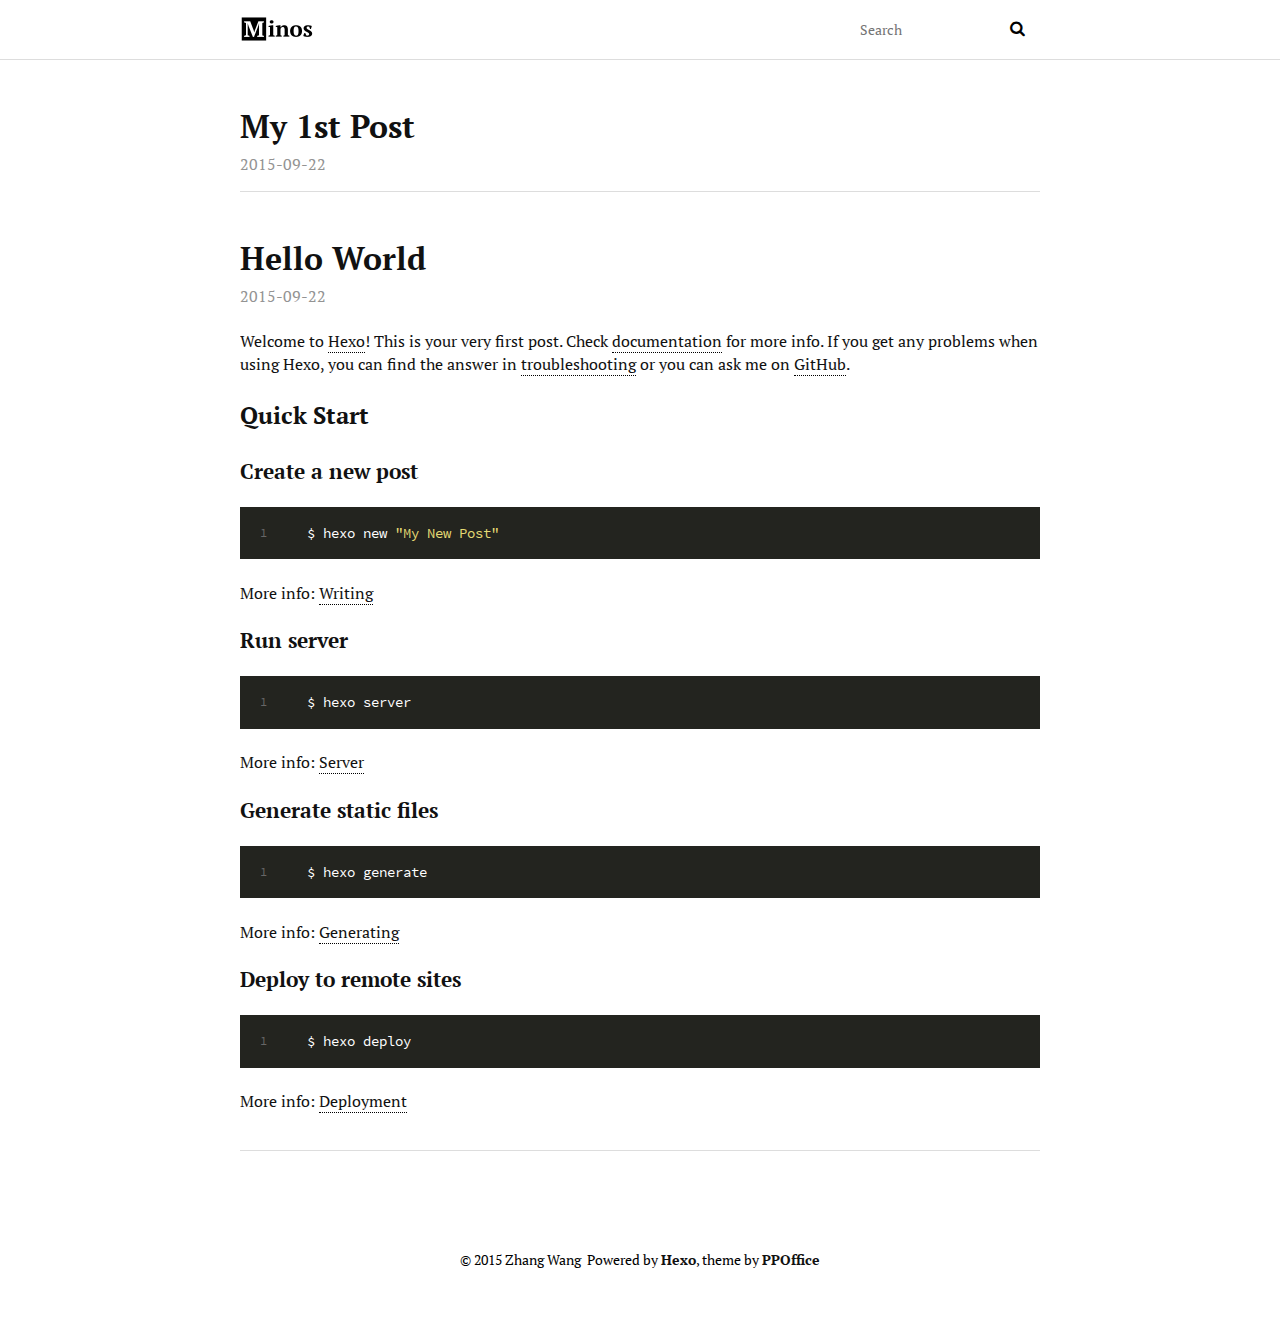
==== index.html @ c1deac06 "Site updated: 2015-09-22 02:36:08" ====
<!DOCTYPE html>
<html>
<head>
  <meta charset="utf-8">
  
  <title>ZHANG</title>
  <meta name="viewport" content="width=device-width, initial-scale=1, maximum-scale=1">
  <meta name="description">
<meta property="og:type" content="website">
<meta property="og:title" content="ZHANG">
<meta property="og:url" content="http://wangzhangup.github.io/index.html">
<meta property="og:site_name" content="ZHANG">
<meta property="og:description">
<meta name="twitter:card" content="summary">
<meta name="twitter:title" content="ZHANG">
<meta name="twitter:description">
  
  
  <link href="/webfonts/ptserif/main.css" rel='stylesheet' type='text/css'>
  <link href="/webfonts/source-code-pro/main.css" rel="stylesheet" type="text/css">
  <link rel="stylesheet" href="/css/style.css" type="text/css">
  

</head>

<body>
  <div id="container">
    <header id="header">
  <div id="header-outer" class="outer">
    <div id="header-inner" class="inner">
      <a id="main-nav-toggle" class="nav-icon" href="javascript:;"></a>
      <a id="logo" class="logo" href="/"></a>
      <nav id="main-nav">
        
      </nav>
      <nav id="sub-nav">
        <div id="search-form-wrap">
          <form action="//google.com/search" method="get" accept-charset="UTF-8" class="search-form"><input type="search" name="q" results="0" class="search-form-input" placeholder="Search"><button type="submit" class="search-form-submit">&#xF002;</button><input type="hidden" name="sitesearch" value="http://wangzhangup.github.io"></form>
        </div>
      </nav>
    </div>
  </div>
</header>
    <section id="main" class="outer">
      <article id="post-My-1st-Post" class="article article-type-post" itemscope itemprop="blogPost">
  <div class="article-inner">
    
    
      <header class="article-header">
        
  
    <h1 itemprop="name">
      <a class="article-title" href="/2015/09/22/My-1st-Post/">My 1st Post</a>
    </h1>
  

      </header>
    
    <div class="article-meta">
      <a href="/2015/09/22/My-1st-Post/" class="article-date">
  <time datetime="2015-09-21T18:06:08.000Z" itemprop="datePublished">2015-09-22</time>
</a>
      
      
    </div>
    <div class="article-entry" itemprop="articleBody">
      
        
      
    </div>
  
  </div>
  
</article>


    
      <article id="post-hello-world" class="article article-type-post" itemscope itemprop="blogPost">
  <div class="article-inner">
    
    
      <header class="article-header">
        
  
    <h1 itemprop="name">
      <a class="article-title" href="/2015/09/22/hello-world/">Hello World</a>
    </h1>
  

      </header>
    
    <div class="article-meta">
      <a href="/2015/09/22/hello-world/" class="article-date">
  <time datetime="2015-09-21T17:58:28.000Z" itemprop="datePublished">2015-09-22</time>
</a>
      
      
    </div>
    <div class="article-entry" itemprop="articleBody">
      
        <p>Welcome to <a href="http://hexo.io/" target="_blank" rel="external">Hexo</a>! This is your very first post. Check <a href="http://hexo.io/docs/" target="_blank" rel="external">documentation</a> for more info. If you get any problems when using Hexo, you can find the answer in <a href="http://hexo.io/docs/troubleshooting.html" target="_blank" rel="external">troubleshooting</a> or you can ask me on <a href="https://github.com/hexojs/hexo/issues" target="_blank" rel="external">GitHub</a>.</p>
<h2 id="Quick_Start">Quick Start</h2><h3 id="Create_a_new_post">Create a new post</h3><figure class="highlight bash"><table><tr><td class="gutter"><pre><span class="line">1</span><br></pre></td><td class="code"><pre><span class="line">$ hexo new <span class="string">"My New Post"</span></span><br></pre></td></tr></table></figure>
<p>More info: <a href="http://hexo.io/docs/writing.html" target="_blank" rel="external">Writing</a></p>
<h3 id="Run_server">Run server</h3><figure class="highlight bash"><table><tr><td class="gutter"><pre><span class="line">1</span><br></pre></td><td class="code"><pre><span class="line">$ hexo server</span><br></pre></td></tr></table></figure>
<p>More info: <a href="http://hexo.io/docs/server.html" target="_blank" rel="external">Server</a></p>
<h3 id="Generate_static_files">Generate static files</h3><figure class="highlight bash"><table><tr><td class="gutter"><pre><span class="line">1</span><br></pre></td><td class="code"><pre><span class="line">$ hexo generate</span><br></pre></td></tr></table></figure>
<p>More info: <a href="http://hexo.io/docs/generating.html" target="_blank" rel="external">Generating</a></p>
<h3 id="Deploy_to_remote_sites">Deploy to remote sites</h3><figure class="highlight bash"><table><tr><td class="gutter"><pre><span class="line">1</span><br></pre></td><td class="code"><pre><span class="line">$ hexo deploy</span><br></pre></td></tr></table></figure>
<p>More info: <a href="http://hexo.io/docs/deployment.html" target="_blank" rel="external">Deployment</a></p>

      
    </div>
  
  </div>
  
</article>


    </section>
    <footer id="footer">
  
  <div class="outer">
    <div id="footer-info" class="inner">
      &copy; 2015 Zhang Wang&nbsp;
      Powered by <a href="http://hexo.io/" target="_blank">Hexo</a>, theme by <a href="http://github.com/ppoffice">PPOffice</a>
    </div>
  </div>
</footer>
    

<script src="/js/jquery.min.js"></script>



<script src="/js/script.js" type="text/javascript"></script>
  </div>
</body>
</html>
---- webfonts/ptserif/main.css ----
/* cyrillic-ext */
@font-face {
  font-family: 'PT Serif';
  font-style: normal;
  font-weight: 400;
  src: local('PT Serif'), local('PTSerif-Regular'), url(fonts/5hX15RUpPERmeybVlLQEWBTbgVql8nDJpwnrE27mub0.woff2) format('woff2');
  unicode-range: U+0460-052F, U+20B4, U+2DE0-2DFF, U+A640-A69F;
}
/* cyrillic */
@font-face {
  font-family: 'PT Serif';
  font-style: normal;
  font-weight: 400;
  src: local('PT Serif'), local('PTSerif-Regular'), url(fonts/fU0HAfLiPHGlZhZpY6M7dBTbgVql8nDJpwnrE27mub0.woff2) format('woff2');
  unicode-range: U+0400-045F, U+0490-0491, U+04B0-04B1, U+2116;
}
/* latin-ext */
@font-face {
  font-family: 'PT Serif';
  font-style: normal;
  font-weight: 400;
  src: local('PT Serif'), local('PTSerif-Regular'), url(fonts/CPRt--GVMETgA6YEaoGitxTbgVql8nDJpwnrE27mub0.woff2) format('woff2');
  unicode-range: U+0100-024F, U+1E00-1EFF, U+20A0-20AB, U+20AD-20CF, U+2C60-2C7F, U+A720-A7FF;
}
/* latin */
@font-face {
  font-family: 'PT Serif';
  font-style: normal;
  font-weight: 400;
  src: local('PT Serif'), local('PTSerif-Regular'), url(fonts/I-OtoJZa3TeyH6D9oli3ifesZW2xOQ-xsNqO47m55DA.woff2) format('woff2');
  unicode-range: U+0000-00FF, U+0131, U+0152-0153, U+02C6, U+02DA, U+02DC, U+2000-206F, U+2074, U+20AC, U+2212, U+2215, U+E0FF, U+EFFD, U+F000;
}
/* cyrillic-ext */
@font-face {
  font-family: 'PT Serif';
  font-style: normal;
  font-weight: 700;
  src: local('PT Serif Bold'), local('PTSerif-Bold'), url(fonts/QABk9IxT-LFTJ_dQzv7xpDTOQ_MqJVwkKsUn0wKzc2I.woff2) format('woff2');
  unicode-range: U+0460-052F, U+20B4, U+2DE0-2DFF, U+A640-A69F;
}
/* cyrillic */
@font-face {
  font-family: 'PT Serif';
  font-style: normal;
  font-weight: 700;
  src: local('PT Serif Bold'), local('PTSerif-Bold'), url(fonts/QABk9IxT-LFTJ_dQzv7xpDUj_cnvWIuuBMVgbX098Mw.woff2) format('woff2');
  unicode-range: U+0400-045F, U+0490-0491, U+04B0-04B1, U+2116;
}
/* latin-ext */
@font-face {
  font-family: 'PT Serif';
  font-style: normal;
  font-weight: 700;
  src: local('PT Serif Bold'), local('PTSerif-Bold'), url(fonts/QABk9IxT-LFTJ_dQzv7xpCYE0-AqJ3nfInTTiDXDjU4.woff2) format('woff2');
  unicode-range: U+0100-024F, U+1E00-1EFF, U+20A0-20AB, U+20AD-20CF, U+2C60-2C7F, U+A720-A7FF;
}
/* latin */
@font-face {
  font-family: 'PT Serif';
  font-style: normal;
  font-weight: 700;
  src: local('PT Serif Bold'), local('PTSerif-Bold'), url(fonts/QABk9IxT-LFTJ_dQzv7xpI4P5ICox8Kq3LLUNMylGO4.woff2) format('woff2');
  unicode-range: U+0000-00FF, U+0131, U+0152-0153, U+02C6, U+02DA, U+02DC, U+2000-206F, U+2074, U+20AC, U+2212, U+2215, U+E0FF, U+EFFD, U+F000;
}
/* cyrillic-ext */
@font-face {
  font-family: 'PT Serif';
  font-style: italic;
  font-weight: 400;
  src: local('PT Serif Italic'), local('PTSerif-Italic'), url(fonts/O_WhD9hODL16N4KLHLX7xSEAvth_LlrfE80CYdSH47w.woff2) format('woff2');
  unicode-range: U+0460-052F, U+20B4, U+2DE0-2DFF, U+A640-A69F;
}
/* cyrillic */
@font-face {
  font-family: 'PT Serif';
  font-style: italic;
  font-weight: 400;
  src: local('PT Serif Italic'), local('PTSerif-Italic'), url(fonts/3Nwg9VzlwLXPq3fNKwVRMCEAvth_LlrfE80CYdSH47w.woff2) format('woff2');
  unicode-range: U+0400-045F, U+0490-0491, U+04B0-04B1, U+2116;
}
/* latin-ext */
@font-face {
  font-family: 'PT Serif';
  font-style: italic;
  font-weight: 400;
  src: local('PT Serif Italic'), local('PTSerif-Italic'), url(fonts/b31S45a_TNgaBApZhTgE6CEAvth_LlrfE80CYdSH47w.woff2) format('woff2');
  unicode-range: U+0100-024F, U+1E00-1EFF, U+20A0-20AB, U+20AD-20CF, U+2C60-2C7F, U+A720-A7FF;
}
/* latin */
@font-face {
  font-family: 'PT Serif';
  font-style: italic;
  font-weight: 400;
  src: local('PT Serif Italic'), local('PTSerif-Italic'), url(fonts/03aPdn7fFF3H6ngCgAlQzPk_vArhqVIZ0nv9q090hN8.woff2) format('woff2');
  unicode-range: U+0000-00FF, U+0131, U+0152-0153, U+02C6, U+02DA, U+02DC, U+2000-206F, U+2074, U+20AC, U+2212, U+2215, U+E0FF, U+EFFD, U+F000;
}
---- webfonts/source-code-pro/main.css ----
/* latin-ext */
@font-face {
  font-family: 'Source Code Pro';
  font-style: normal;
  font-weight: 400;
  src: local('Source Code Pro'), local('SourceCodePro-Regular'), url(fonts/mrl8jkM18OlOQN8JLgasDy2Q8seG17bfDXYR_jUsrzg.woff2) format('woff2');
  unicode-range: U+0100-024F, U+1E00-1EFF, U+20A0-20AB, U+20AD-20CF, U+2C60-2C7F, U+A720-A7FF;
}
/* latin */
@font-face {
  font-family: 'Source Code Pro';
  font-style: normal;
  font-weight: 400;
  src: local('Source Code Pro'), local('SourceCodePro-Regular'), url(fonts/mrl8jkM18OlOQN8JLgasD9V_2ngZ8dMf8fLgjYEouxg.woff2) format('woff2');
  unicode-range: U+0000-00FF, U+0131, U+0152-0153, U+02C6, U+02DA, U+02DC, U+2000-206F, U+2074, U+20AC, U+2212, U+2215, U+E0FF, U+EFFD, U+F000;
}
---- css/style.css ----
html,
body,
div,
span,
applet,
object,
iframe,
h1,
h2,
h3,
h4,
h5,
h6,
p,
blockquote,
pre,
a,
abbr,
acronym,
address,
big,
cite,
code,
del,
dfn,
em,
img,
ins,
kbd,
q,
s,
samp,
small,
strike,
strong,
sub,
sup,
tt,
var,
dl,
dt,
dd,
ol,
ul,
li,
fieldset,
form,
label,
legend,
table,
caption,
tbody,
tfoot,
thead,
tr,
th,
td {
  margin: 0;
  padding: 0;
  border: 0;
  outline: 0;
  font-weight: inherit;
  font-style: inherit;
  font-family: inherit;
  font-size: 100%;
  vertical-align: baseline;
}
body {
  line-height: 1;
  color: #000;
  background: #fff;
}
ol,
ul {
  list-style: none;
}
table {
  border-collapse: separate;
  border-spacing: 0;
  vertical-align: middle;
}
caption,
th,
td {
  text-align: left;
  font-weight: normal;
  vertical-align: middle;
}
a img {
  border: none;
}
input,
button {
  margin: 0;
  padding: 0;
  font: 16px 'PT Serif', 'STZhongsong', '华文中宋', 'Microsoft Yahei', serif;
}
input::-moz-focus-inner,
button::-moz-focus-inner {
  border: 0;
  padding: 0;
}
@font-face {
  font-family: FontAwesome;
  font-style: normal;
  font-weight: normal;
  src: url("fonts/fontawesome-webfont.eot?v=#4.0.3");
  src: url("fonts/fontawesome-webfont.eot?#iefix&v=#4.0.3") format("embedded-opentype"), url("fonts/fontawesome-webfont.woff?v=#4.0.3") format("woff"), url("fonts/fontawesome-webfont.ttf?v=#4.0.3") format("truetype"), url("fonts/fontawesome-webfont.svg#fontawesomeregular?v=#4.0.3") format("svg");
}
html,
body,
#container {
  height: 100%;
}
body {
  background: #fff;
  font: 16px 'PT Serif', 'STZhongsong', '华文中宋', 'Microsoft Yahei', serif;
  -webkit-text-size-adjust: 100%;
}
.outer {
  max-width: 800px;
  margin: 0 auto;
}
.outer:before,
.outer:after {
  content: "";
  display: table;
}
.outer:after {
  clear: both;
}
@media screen and (max-width: 839px) {
  .outer {
    padding: 0 20px;
  }
}
.left,
.alignleft {
  float: left;
}
.right,
.alignright {
  float: right;
}
.clear {
  clear: both;
}
#container {
  position: relative;
}
.logo {
  width: 94px;
  height: 57px;
  background-image: url("images/logo.png");
  -webkit-background-size: 74px 28px;
  -moz-background-size: 74px 28px;
  background-size: 74px 28px;
  background-position: left center;
  background-repeat: no-repeat;
}
.logo-text {
  width: auto;
  color: #000;
  font-size: 24px;
  font-weight: 700;
  line-height: 57px;
  margin-right: 25px;
  text-decoration: none;
  background-image: none;
}
.article-meta a,
a.article-title,
.article-entry a,
.article-more-link a,
#comments a,
.archive-year-wrap a,
.archive-category-wrap a,
.archive-tag-wrap a,
.archive-article-title,
#page-nav a,
#footer a,
.article-entry .gist .gist-file .gist-meta a,
.layout-wrap-inner .category-list a,
.tag-cloud a {
  color: #111;
  text-decoration: none;
  border-bottom: 1px dotted transparent;
}
.article-meta a:hover,
a.article-title:hover,
.article-entry a:hover,
.article-more-link a:hover,
#comments a:hover,
.archive-year-wrap a:hover,
.archive-category-wrap a:hover,
.archive-tag-wrap a:hover,
.archive-article-title:hover,
#page-nav a:hover,
#footer a:hover,
.article-entry .gist .gist-file .gist-meta a:hover,
.layout-wrap-inner .category-list a:hover,
.tag-cloud a:hover {
  border-bottom-color: #000;
}
.article-entry a {
  border-bottom: 1px dotted #000;
}
.article-entry h1 {
  font-size: 2em;
}
.article-entry h2 {
  font-size: 1.5em;
}
.article-entry h3 {
  font-size: 1.3em;
}
.article-entry h4 {
  font-size: 1.2em;
}
.article-entry h5 {
  font-size: 1em;
}
.article-entry h6 {
  font-size: 1em;
  color: #939393;
}
.article-entry hr {
  border: 1px dashed #ddd;
}
.article-entry strong {
  font-weight: bold;
}
.article-entry em,
.article-entry cite {
  font-style: italic;
}
.article-entry sup,
.article-entry sub {
  font-size: 0.75em;
  line-height: 0;
  position: relative;
  vertical-align: baseline;
}
.article-entry sup {
  top: -0.5em;
}
.article-entry sub {
  bottom: -0.2em;
}
.article-entry small {
  font-size: 0.85em;
}
.article-entry acronym,
.article-entry abbr {
  border-bottom: 1px dotted;
}
.article-entry ul,
.article-entry ol,
.article-entry dl {
  margin: 0 20px;
  line-height: 1.4em;
}
.article-entry ul ul,
.article-entry ol ul,
.article-entry ul ol,
.article-entry ol ol {
  margin-top: 0;
  margin-bottom: 0;
}
.article-entry ul {
  list-style: disc;
}
.article-entry ol {
  list-style: decimal;
}
.article-entry dt {
  font-weight: bold;
}
#header {
  font-size: 14px;
  position: relative;
  border-bottom: 1px solid #ddd;
}
#header.mobile-on #main-nav,
#header.mobile-on #sub-nav {
  display: block;
}
#header-outer {
  height: 100%;
  position: relative;
}
#header-inner {
  position: relative;
  overflow: hidden;
}
#main-nav {
  float: left;
  margin-left: -15px;
}
.main-nav-link,
#main-nav-toggle,
.search-form-submit {
  float: left;
  color: #000;
  text-decoration: none;
  -webkit-transition: opacity 0.2s;
  -moz-transition: opacity 0.2s;
  -ms-transition: opacity 0.2s;
  transition: opacity 0.2s;
  display: block;
  padding: 20px 15px;
}
.main-nav-link {
  font-weight: 600;
}
@media screen and (max-width: 839px) {
  .main-nav-link {
    float: none;
    text-align: center;
  }
}
#main-nav-toggle {
  display: none;
  font-size: 16px;
  margin-left: -15px;
  font-family: FontAwesome;
}
#main-nav-toggle:before {
  content: "\f0c9";
}
@media screen and (max-width: 839px) {
  #main-nav-toggle {
    display: block;
  }
}
#logo {
  float: left;
}
@media screen and (max-width: 839px) {
  #logo {
    float: none;
    margin: 0 auto;
    display: block;
    background-position: center;
  }
}
#sub-nav {
  float: right;
}
@media screen and (max-width: 839px) {
  #main-nav,
  #sub-nav {
    display: none;
    float: none;
  }
}
#search-form-wrap {
  top: 15px;
  padding: 20px 15px;
}
@media screen and (max-width: 839px) {
  #search-form-wrap {
    text-align: center;
  }
}
.search-form:before,
.search-form:after {
  content: "";
  display: table;
}
.search-form:after {
  clear: both;
}
@media screen and (max-width: 839px) {
  .search-form {
    display: inline-block;
  }
}
.search-form-input {
  width: 150px;
  border: none;
  float: left;
  font-size: 14px;
  background: none;
  color: #111;
  outline: none;
}
.search-form-input::-webkit-search-results-decoration,
.search-form-input::-webkit-search-cancel-button {
  -webkit-appearance: none;
}
.search-form-submit {
  float: left;
  padding: 0;
  font-family: FontAwesome;
  border: none;
  background: none;
  cursor: pointer;
}
.article {
  margin: 50px 0;
  border-bottom: 1px solid #ddd;
}
.article-inner {
  margin-bottom: 15px;
  overflow: hidden;
}
.article-meta:before,
.article-meta:after {
  content: "";
  display: table;
}
.article-meta:after {
  clear: both;
}
.article-meta a {
  color: #939393;
}
.article-date {
  float: left;
}
.article-category {
  float: left;
  margin-left: 8px;
  color: #939393;
}
.article-category:before {
  content: "\2022";
}
.article-category span {
  margin-left: 8px;
}
.article-category-link {
  margin-left: 8px;
}
.article-comment-link-wrap {
  float: left;
  margin-left: 8px;
  color: #939393;
}
.article-comment-link-wrap:before {
  content: "\2022";
}
.article-comment-link {
  margin-left: 8px;
}
.article-header {
  margin-bottom: 10px;
}
.article-title {
  font-size: 2em;
  font-weight: 700;
  line-height: 1em;
}
.article-entry {
  color: #111;
  padding: 0;
}
.article-entry:before,
.article-entry:after {
  content: "";
  display: table;
}
.article-entry:after {
  clear: both;
}
.article-entry p,
.article-entry table {
  line-height: 1.4em;
  margin: 1.4em 0;
}
.article-entry h1,
.article-entry h2,
.article-entry h3,
.article-entry h4,
.article-entry h5,
.article-entry h6 {
  font-weight: 600;
  line-height: 1.4em;
  margin: 1em 0;
}
.article-entry ul,
.article-entry ol,
.article-entry dl {
  margin-top: 1.4em;
  margin-bottom: 1.4em;
}
.article-entry img,
.article-entry video {
  max-width: 100%;
  height: auto;
  display: block;
  margin: auto;
}
.article-entry iframe {
  border: none;
}
.article-entry table {
  width: 100%;
  border-collapse: collapse;
  border-spacing: 0;
}
.article-entry th {
  font-weight: 600;
  border-bottom: 3px solid #ddd;
  padding-bottom: 0.5em;
}
.article-entry td {
  border-bottom: 1px solid #ddd;
  padding: 10px 0;
}
.article-entry blockquote {
  font-family: 'PT Serif', 'STZhongsong', '华文中宋', 'Microsoft Yahei', serif;
  font-size: 1.4em;
  margin: 1.4em 20px;
  text-align: center;
}
.article-entry blockquote footer {
  font-size: 16px;
  margin: 1.4em 0;
  font-family: font-sans;
}
.article-entry blockquote footer cite:before {
  content: "—";
  padding: 0 0.5em;
}
.article-entry .pullquote {
  text-align: left;
  width: 45%;
  margin: 0;
}
.article-entry .pullquote.left {
  margin-left: 0.5em;
  margin-right: 1em;
}
.article-entry .pullquote.right {
  margin-right: 0.5em;
  margin-left: 1em;
}
.article-entry .caption {
  color: #939393;
  display: block;
  font-size: 0.9em;
  margin-top: 0.5em;
  position: relative;
  text-align: center;
}
.article-entry .video-container {
  position: relative;
  padding-top: 56.25%;
  height: 0;
  overflow: hidden;
}
.article-entry .video-container iframe,
.article-entry .video-container object,
.article-entry .video-container embed {
  position: absolute;
  top: 0;
  left: 0;
  width: 100%;
  height: 100%;
  margin-top: 0;
}
.article-more-link a {
  color: #939393;
  border-bottom-color: #939393;
}
.article-footer {
  font-size: 0.85em;
  padding: 1.4em 0;
  line-height: 1.4em;
  margin: 0;
}
.article-footer:before,
.article-footer:after {
  content: "";
  display: table;
}
.article-footer:after {
  clear: both;
}
.article-footer a {
  color: #939393;
  text-decoration: none;
}
.article-footer a:hover {
  color: #111;
}
.article-tag-list-item {
  float: left;
  margin-right: 10px;
}
.article-tag-list-link:before {
  content: "#";
}
#article-nav {
  position: relative;
  margin: 20px 0;
}
#article-nav:before,
#article-nav:after {
  content: "";
  display: table;
}
#article-nav:after {
  clear: both;
}
.article-nav-link-wrap {
  text-decoration: none;
  text-shadow: 0 1px #fff;
  color: #939393;
  -webkit-box-sizing: border-box;
  -moz-box-sizing: border-box;
  box-sizing: border-box;
  text-align: center;
  display: block;
}
.article-nav-link-wrap:hover {
  color: #111;
}
@media screen and (min-width: 840px) {
  .article-nav-link-wrap {
    width: 50%;
    margin-top: 0;
    margin-top: 50px;
  }
}
#article-nav-newer {
  float: left;
  text-align: left;
}
#article-nav-older {
  float: right;
  text-align: right;
}
.article-nav-caption {
  text-transform: uppercase;
  letter-spacing: 2px;
  color: #ddd;
  line-height: 1em;
  font-weight: 600;
}
#article-nav-newer .article-nav-caption {
  margin-right: -2px;
}
.article-nav-title {
  font-size: 0.85em;
  line-height: 1.4em;
  margin-top: 0.5em;
}
.article-gallery {
  background: #000;
  position: relative;
}
.article-gallery-photos {
  position: relative;
  overflow: hidden;
}
.article-gallery-img {
  display: none;
  max-width: 100%;
}
.article-gallery-img:first-child {
  display: block;
}
.article-gallery-img.loaded {
  position: absolute;
  display: block;
}
.article-gallery-img img {
  display: block;
  max-width: 100%;
  margin: 0 auto;
}
#comments {
  margin: 50px 0;
}
.archives-wrap {
  margin: 50px 0;
}
.archives:before,
.archives:after {
  content: "";
  display: table;
}
.archives:after {
  clear: both;
}
.archive-year-wrap,
.archive-category-wrap,
.archive-tag-wrap {
  font-size: 1.4em;
  margin-bottom: 1em;
}
.archives {
  margin-left: 5px;
  border-left: 1px solid #ddd;
}
.archive-article-inner {
  padding: 10px 10px 10px 12px;
  margin: 15px 0 15px -2px;
  border-left: 3px solid transparent;
}
.archive-article-inner:hover {
  border-left-color: #000;
}
.archive-article-footer {
  margin-top: 1em;
}
.archive-article-date {
  color: #939393;
  text-decoration: none;
  font-size: 0.85em;
  line-height: 1em;
  margin-bottom: 0.5em;
  display: block;
}
#page-nav {
  margin: 50px auto;
  text-align: center;
  overflow: hidden;
}
#page-nav:before,
#page-nav:after {
  content: "";
  display: table;
}
#page-nav:after {
  clear: both;
}
#page-nav a,
#page-nav span {
  width: 36px;
  height: 36px;
  margin: 0 5px;
  line-height: 36px;
  text-align: center;
}
#page-nav a.prev,
#page-nav a.next {
  margin: 0;
  width: auto;
}
#page-nav .prev {
  float: left;
}
#page-nav .next {
  float: right;
}
#page-nav .page-number {
  display: inline-block;
}
@media screen and (max-width: 839px) {
  #page-nav .page-number {
    display: none;
  }
}
#page-nav .current {
  color: #fff;
  -webkit-border-radius: 18px;
  border-radius: 18px;
  background-color: #000;
}
#page-nav .space {
  color: #ddd;
}
#footer {
  padding: 50px 0;
  text-align: center;
}
#footer a {
  font-weight: 600;
}
#footer-info {
  line-height: 1.4em;
  font-size: 0.85em;
}
.article-entry pre,
.article-entry .highlight {
  margin: 0;
  font-size: 14px;
  background: #23241f;
  padding: 15px 0;
  overflow: auto;
  color: #fff;
  line-height: 22.4px;
}
.article-entry .highlight .gutter pre,
.article-entry .gist .gist-file .gist-data .line-numbers {
  color: #666;
  font-size: 0.85em;
}
.article-entry pre,
.article-entry code {
  font-family: "Source Code Pro", Consolas, Monaco, Menlo, Consolas, monospace, '华文中宋';
}
.article-entry code {
  background: #f2f2f2;
  padding: 0 0.3em;
}
.article-entry pre {
  padding: 20px;
}
.article-entry pre code {
  background: none;
  text-shadow: none;
  padding: 0;
}
.article-entry pre .highlight {
  padding: 0;
}
.article-entry .highlight pre {
  border: none;
  margin: 0;
  padding: 0 20px;
}
.article-entry .highlight table {
  margin: 0;
  width: auto;
}
.article-entry .highlight td {
  border: none;
  padding: 0;
}
.article-entry .highlight figcaption {
  font-size: 0.85em;
  color: highlight-comment;
  line-height: 1em;
  margin-bottom: 1em;
}
.article-entry .highlight figcaption:before,
.article-entry .highlight figcaption:after {
  content: "";
  display: table;
}
.article-entry .highlight figcaption:after {
  clear: both;
}
.article-entry .highlight figcaption a {
  float: right;
}
.article-entry .highlight .gutter pre {
  text-align: right;
}
.article-entry .highlight .line {
  height: 22.4px;
}
.article-entry .gist {
  margin: 0;
  padding: 15px 0;
}
.article-entry .gist .gist-file {
  border: none;
  font-family: "Source Code Pro", Consolas, Monaco, Menlo, Consolas, monospace, '华文中宋';
  margin: 0;
}
.article-entry .gist .gist-file .gist-data {
  background: none;
  border: none;
}
.article-entry .gist .gist-file .gist-data .line-numbers {
  background: none;
  border: none;
  padding: 0 20px 0 0;
}
.article-entry .gist .gist-file .gist-data .line-data {
  padding: 0 !important;
}
.article-entry .gist .gist-file .highlight {
  margin: 0;
  padding: 0;
  border: none;
}
.article-entry .gist .gist-file .gist-meta {
  background: highlight-background;
  color: highlight-comment;
  font: 0.85em font-sans;
  text-shadow: 0 0;
  padding: 0;
  margin-top: 1em;
}
.article-entry .gist .gist-file .gist-meta a {
  font-weight: normal;
}
.article-entry .gist .gist-file .gist-meta a:hover {
  text-decoration: underline;
}
pre .tag,
pre .css .rules,
pre .css .value,
pre .css .function,
pre .preprocessor,
pre .pragma {
  color: #f8f8f2;
}
pre .strongemphasis,
pre .strong,
pre .emphasis {
  color: #a8a8a2;
}
pre .bullet,
pre .blockquote,
pre .horizontal_rule,
pre .number,
pre .regexp,
pre .alias .keyword,
pre .literal,
pre .hexcolor {
  color: #ae81ff;
}
pre .tag .value,
pre .code,
pre .title,
pre .css .class,
pre .class .title:last-child {
  color: #a6e22e;
}
pre .link_url {
  font-size: 80%;
}
pre .strong,
pre .strongemphasis {
  font-weight: bold;
}
pre .emphasis,
pre .strongemphasis,
pre .class .title:last-child {
  font-style: italic;
}
pre .keyword,
pre .function,
pre .change,
pre .winutils,
pre .flow,
pre .nginx .title,
pre .tex .special,
pre .header,
pre .attribute,
pre .symbol,
pre .symbol .string,
pre .tag .title,
pre .value,
pre .alias .keyword:first-child,
pre .css .tag,
pre .css .unit,
pre .css .important {
  color: #f92672;
}
pre .function .keyword,
pre .class .keyword:first-child,
pre .constant,
pre .css .attribute {
  color: #66d9ef;
}
pre .variable,
pre .params,
pre .class .title {
  color: #f8f8f2;
}
pre .string,
pre .css .id,
pre .subst,
pre .type,
pre .ruby .class .parent,
pre .built_in,
pre .django .template_tag,
pre .django .variable,
pre .smalltalk .class,
pre .django .filter .argument,
pre .smalltalk .localvars,
pre .smalltalk .array,
pre .attr_selector,
pre .pseudo,
pre .addition,
pre .stream,
pre .envvar,
pre .apache .tag,
pre .apache .cbracket,
pre .tex .command,
pre .prompt,
pre .link_label,
pre .link_url {
  color: #e6db74;
}
pre .comment,
pre .javadoc,
pre .annotation,
pre .decorator,
pre .template_comment,
pre .pi,
pre .doctype,
pre .deletion,
pre .shebang,
pre .apache .sqbracket,
pre .tex .formula {
  color: #75715e;
}
pre .coffeescript .javascript,
pre .javascript .xml,
pre .tex .formula,
pre .xml .javascript,
pre .xml .vbscript,
pre .xml .css,
pre .xml .cdata,
pre .xml .php,
pre .php .xml {
  opacity: 0.5;
}
.layout-wrap {
  margin: 50px 0;
}
.layout-title {
  font-size: 1.4em;
  margin-bottom: 1em;
}
.layout-wrap-inner .category-list,
.layout-wrap-inner .category-list-child {
  line-height: 1.8em;
}
.layout-wrap-inner .category-list:before,
.layout-wrap-inner .category-list-child:before,
.layout-wrap-inner .category-list:after,
.layout-wrap-inner .category-list-child:after {
  content: "";
  display: table;
}
.layout-wrap-inner .category-list:after,
.layout-wrap-inner .category-list-child:after {
  clear: both;
}
.layout-wrap-inner .category-list-child {
  margin-left: 24px;
}
.layout-wrap-inner li:before {
  content: '>';
  float: left;
  padding: 0 16px 0 0;
}
.layout-wrap-inner .category-list-count {
  margin-left: 8px;
  color: #939393;
}
.layout-wrap-inner .category-list-count:before {
  content: '(';
}
.layout-wrap-inner .category-list-count:after {
  content: ')';
}
.tag-cloud a {
  margin-right: 8px;
}
.tag-cloud a:before {
  content: '#';
}
.fancybox-skin {
  padding: 0 !important;
  -webkit-border-radius: 0;
  border-radius: 0;
  font-family: 'PT Serif', 'STZhongsong', '华文中宋', 'Microsoft Yahei', serif;
}
.fancybox-skin .fancybox-title .child {
  background: none;
  font-weight: 400;
  font-size: 16px;
  font-family: 'PT Serif', 'STZhongsong', '华文中宋', 'Microsoft Yahei', serif;
  text-shadow: 1px 3px 3px rgba(0,0,0,0.5);
}
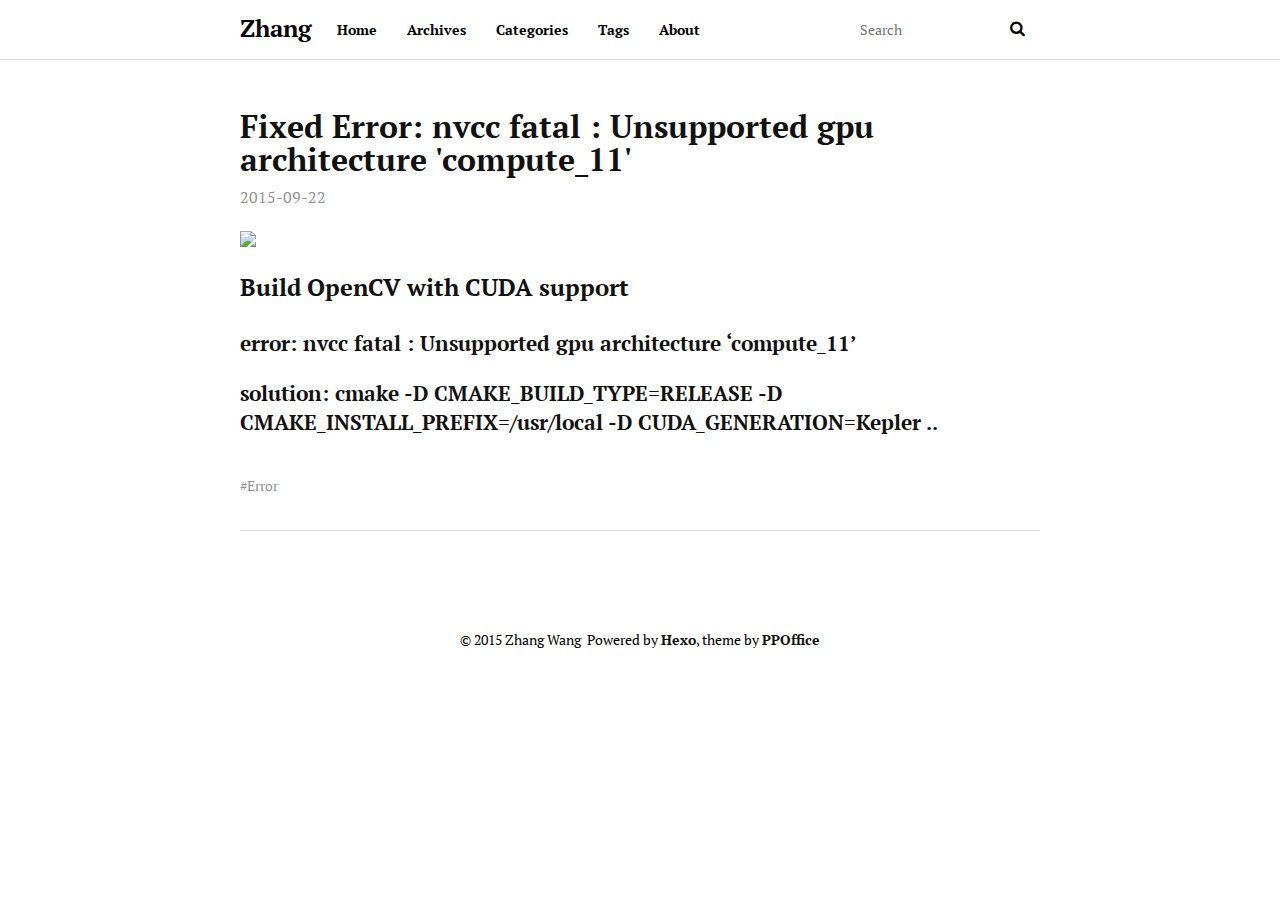
==== commit 69da9c2a: "Site updated: 2015-09-22 03:45:09" ====
--- a/index.html
+++ b/index.html
@@ -16,6 +16,8 @@
 <meta name="twitter:description">
   
   
+    <link rel="icon" href="/favicon.png">
+  
   <link href="/webfonts/ptserif/main.css" rel='stylesheet' type='text/css'>
   <link href="/webfonts/source-code-pro/main.css" rel="stylesheet" type="text/css">
   <link rel="stylesheet" href="/css/style.css" type="text/css">
@@ -29,8 +31,18 @@
   <div id="header-outer" class="outer">
     <div id="header-inner" class="inner">
       <a id="main-nav-toggle" class="nav-icon" href="javascript:;"></a>
-      <a id="logo" class="logo" href="/"></a>
+      <a id="logo" class="logo logo-text" href="/">Zhang</a>
       <nav id="main-nav">
+        
+          <a class="main-nav-link" href="/">Home</a>
+        
+          <a class="main-nav-link" href="/archives">Archives</a>
+        
+          <a class="main-nav-link" href="/categories">Categories</a>
+        
+          <a class="main-nav-link" href="/tags">Tags</a>
+        
+          <a class="main-nav-link" href="/about">About</a>
         
       </nav>
       <nav id="sub-nav">
@@ -42,7 +54,7 @@
   </div>
 </header>
     <section id="main" class="outer">
-      <article id="post-My-1st-Post" class="article article-type-post" itemscope itemprop="blogPost">
+      <article id="post-Fixed_Error-opencv-gpu" class="article article-type-post" itemscope itemprop="blogPost">
   <div class="article-inner">
     
     
@@ -50,14 +62,14 @@
         
   
     <h1 itemprop="name">
-      <a class="article-title" href="/2015/09/22/My-1st-Post/">My 1st Post</a>
+      <a class="article-title" href="/2015/09/22/Fixed_Error-opencv-gpu/"> Fixed Error: nvcc fatal : Unsupported gpu architecture &#39;compute_11&#39; </a>
     </h1>
   
 
       </header>
     
     <div class="article-meta">
-      <a href="/2015/09/22/My-1st-Post/" class="article-date">
+      <a href="/2015/09/22/Fixed_Error-opencv-gpu/" class="article-date">
   <time datetime="2015-09-21T18:06:08.000Z" itemprop="datePublished">2015-09-22</time>
 </a>
       
@@ -65,51 +77,16 @@
     </div>
     <div class="article-entry" itemprop="articleBody">
       
-        
+        <p><img src="/post-images/sheng2.png" class="img-topic"></p>
+<h2 id="Build_OpenCV_with_CUDA_support">Build OpenCV with CUDA support</h2><h3 id="error:_nvcc_fatal_:_Unsupported_gpu_architecture_‘compute_11’">error: nvcc fatal : Unsupported gpu architecture ‘compute_11’</h3><h3 id="solution:_cmake_-D_CMAKE_BUILD_TYPE=RELEASE_-D_CMAKE_INSTALL_PREFIX=/usr/local_-D_CUDA_GENERATION=Kepler_-">solution: cmake -D CMAKE_BUILD_TYPE=RELEASE -D CMAKE_INSTALL_PREFIX=/usr/local -D CUDA_GENERATION=Kepler ..</h3>
       
     </div>
   
-  </div>
-  
-</article>
+    <footer class="article-footer">
+      
+  <ul class="article-tag-list"><li class="article-tag-list-item"><a class="article-tag-list-link" href="/tags/Error/">Error</a></li></ul>
 
-
-    
-      <article id="post-hello-world" class="article article-type-post" itemscope itemprop="blogPost">
-  <div class="article-inner">
-    
-    
-      <header class="article-header">
-        
-  
-    <h1 itemprop="name">
-      <a class="article-title" href="/2015/09/22/hello-world/">Hello World</a>
-    </h1>
-  
-
-      </header>
-    
-    <div class="article-meta">
-      <a href="/2015/09/22/hello-world/" class="article-date">
-  <time datetime="2015-09-21T17:58:28.000Z" itemprop="datePublished">2015-09-22</time>
-</a>
-      
-      
-    </div>
-    <div class="article-entry" itemprop="articleBody">
-      
-        <p>Welcome to <a href="http://hexo.io/" target="_blank" rel="external">Hexo</a>! This is your very first post. Check <a href="http://hexo.io/docs/" target="_blank" rel="external">documentation</a> for more info. If you get any problems when using Hexo, you can find the answer in <a href="http://hexo.io/docs/troubleshooting.html" target="_blank" rel="external">troubleshooting</a> or you can ask me on <a href="https://github.com/hexojs/hexo/issues" target="_blank" rel="external">GitHub</a>.</p>
-<h2 id="Quick_Start">Quick Start</h2><h3 id="Create_a_new_post">Create a new post</h3><figure class="highlight bash"><table><tr><td class="gutter"><pre><span class="line">1</span><br></pre></td><td class="code"><pre><span class="line">$ hexo new <span class="string">"My New Post"</span></span><br></pre></td></tr></table></figure>
-<p>More info: <a href="http://hexo.io/docs/writing.html" target="_blank" rel="external">Writing</a></p>
-<h3 id="Run_server">Run server</h3><figure class="highlight bash"><table><tr><td class="gutter"><pre><span class="line">1</span><br></pre></td><td class="code"><pre><span class="line">$ hexo server</span><br></pre></td></tr></table></figure>
-<p>More info: <a href="http://hexo.io/docs/server.html" target="_blank" rel="external">Server</a></p>
-<h3 id="Generate_static_files">Generate static files</h3><figure class="highlight bash"><table><tr><td class="gutter"><pre><span class="line">1</span><br></pre></td><td class="code"><pre><span class="line">$ hexo generate</span><br></pre></td></tr></table></figure>
-<p>More info: <a href="http://hexo.io/docs/generating.html" target="_blank" rel="external">Generating</a></p>
-<h3 id="Deploy_to_remote_sites">Deploy to remote sites</h3><figure class="highlight bash"><table><tr><td class="gutter"><pre><span class="line">1</span><br></pre></td><td class="code"><pre><span class="line">$ hexo deploy</span><br></pre></td></tr></table></figure>
-<p>More info: <a href="http://hexo.io/docs/deployment.html" target="_blank" rel="external">Deployment</a></p>
-
-      
-    </div>
+    </footer>
   
   </div>
   
@@ -131,6 +108,9 @@
 <script src="/js/jquery.min.js"></script>
 
 
+  <link rel="stylesheet" href="/fancybox/jquery.fancybox.css" type="text/css">
+  <script src="/fancybox/jquery.fancybox.pack.js" type="text/javascript"></script>
+
 
 <script src="/js/script.js" type="text/javascript"></script>
   </div>
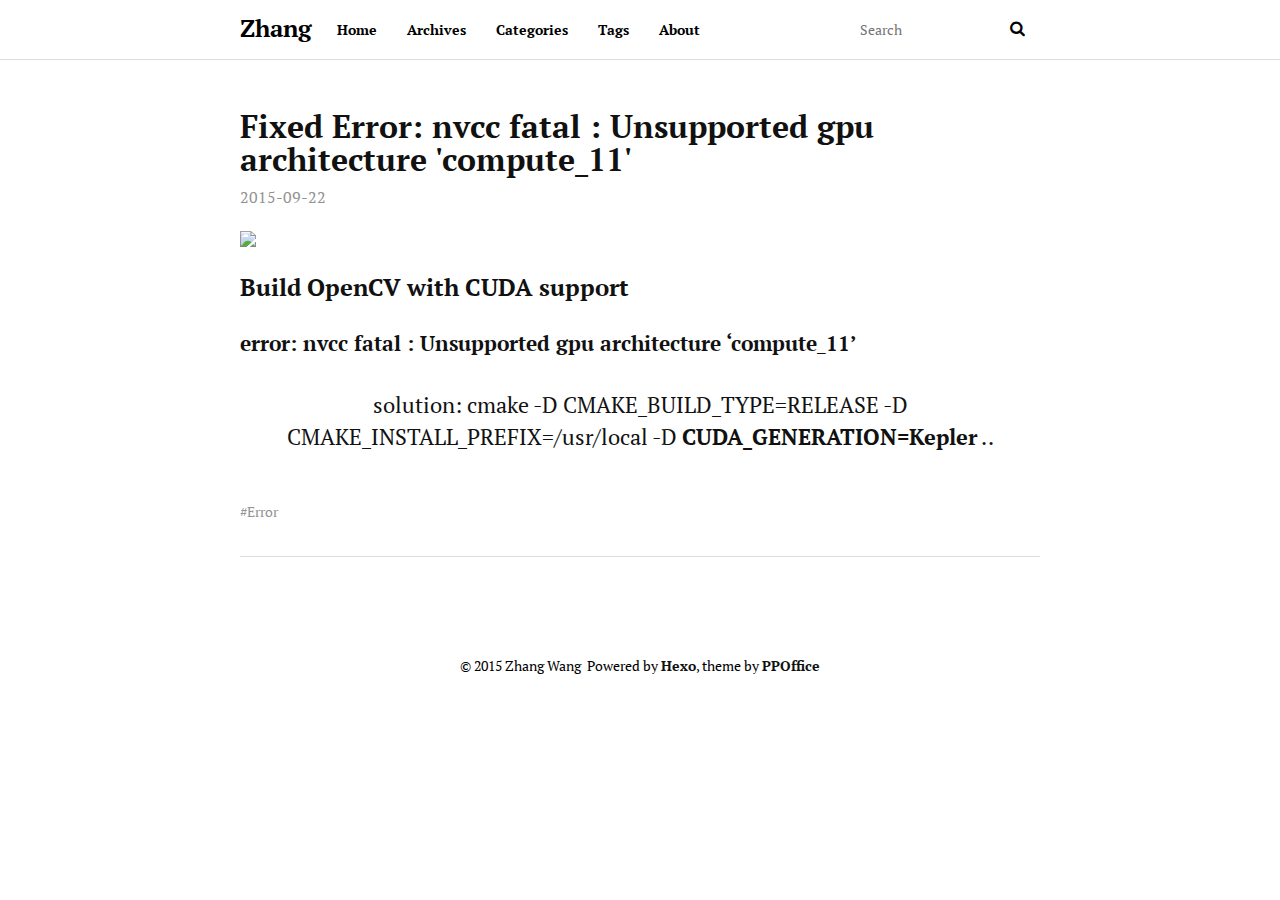
==== commit 58e07795: "Site updated: 2015-09-22 04:08:09" ====
--- a/index.html
+++ b/index.html
@@ -77,8 +77,11 @@
     </div>
     <div class="article-entry" itemprop="articleBody">
       
-        <p><img src="/post-images/sheng2.png" class="img-topic"></p>
-<h2 id="Build_OpenCV_with_CUDA_support">Build OpenCV with CUDA support</h2><h3 id="error:_nvcc_fatal_:_Unsupported_gpu_architecture_‘compute_11’">error: nvcc fatal : Unsupported gpu architecture ‘compute_11’</h3><h3 id="solution:_cmake_-D_CMAKE_BUILD_TYPE=RELEASE_-D_CMAKE_INSTALL_PREFIX=/usr/local_-D_CUDA_GENERATION=Kepler_-">solution: cmake -D CMAKE_BUILD_TYPE=RELEASE -D CMAKE_INSTALL_PREFIX=/usr/local -D CUDA_GENERATION=Kepler ..</h3>
+        <p><img src="https://github.com/wangzhangup/wangzhangup.github.io/blob/master/images/sheng2.png?raw=true" class="img-topic"></p>
+<h2 id="Build_OpenCV_with_CUDA_support">Build OpenCV with CUDA support</h2><h3 id="error:_nvcc_fatal_:_Unsupported_gpu_architecture_‘compute_11’">error: nvcc fatal : Unsupported gpu architecture ‘compute_11’</h3><blockquote>
+<p>solution: cmake -D CMAKE_BUILD_TYPE=RELEASE -D CMAKE_INSTALL_PREFIX=/usr/local -D <strong>CUDA_GENERATION=Kepler</strong> ..</p>
+</blockquote>
+
       
     </div>
   
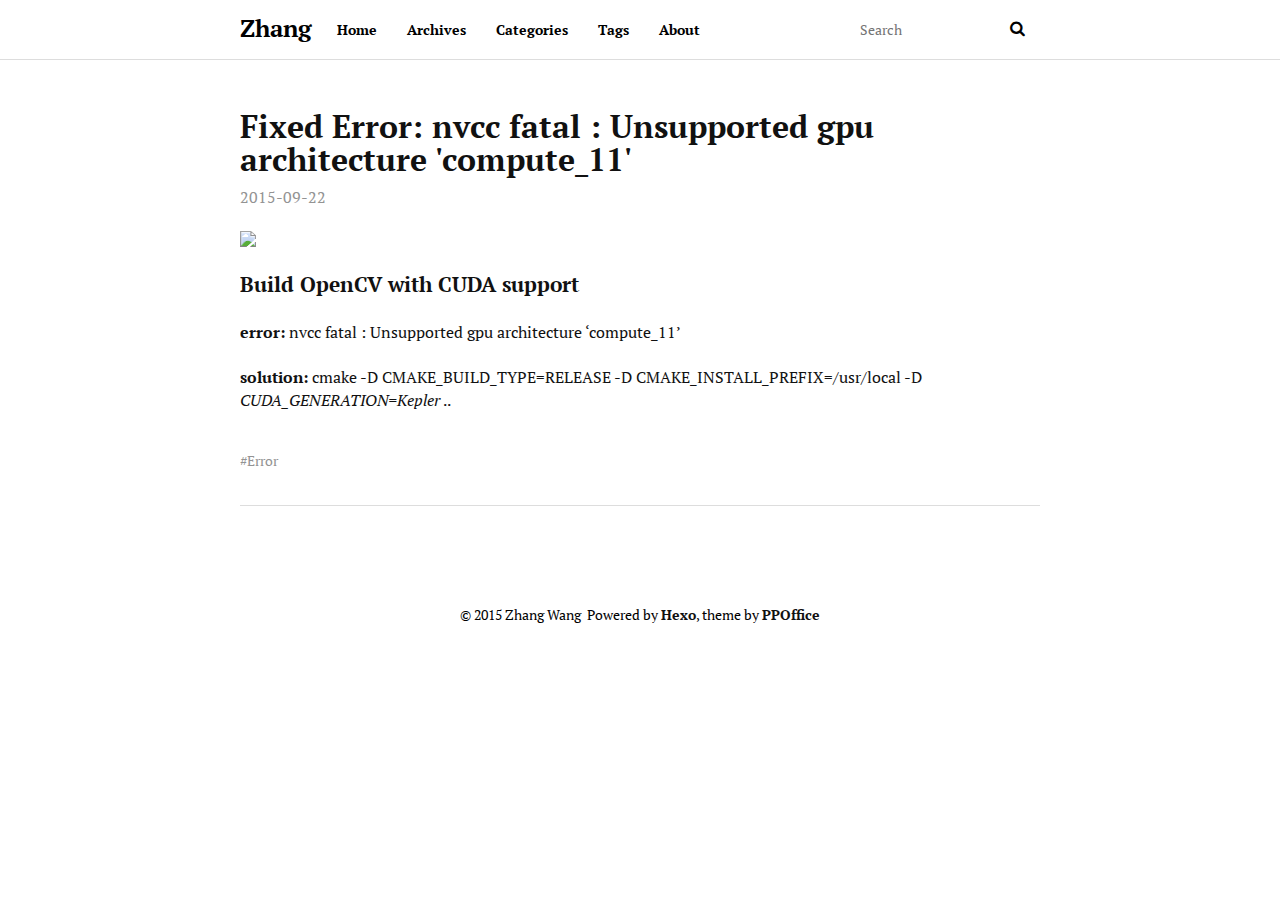
==== commit 885767c1: "Site updated: 2015-09-22 04:11:56" ====
--- a/index.html
+++ b/index.html
@@ -78,9 +78,8 @@
     <div class="article-entry" itemprop="articleBody">
       
         <p><img src="https://github.com/wangzhangup/wangzhangup.github.io/blob/master/images/sheng2.png?raw=true" class="img-topic"></p>
-<h2 id="Build_OpenCV_with_CUDA_support">Build OpenCV with CUDA support</h2><h3 id="error:_nvcc_fatal_:_Unsupported_gpu_architecture_‘compute_11’">error: nvcc fatal : Unsupported gpu architecture ‘compute_11’</h3><blockquote>
-<p>solution: cmake -D CMAKE_BUILD_TYPE=RELEASE -D CMAKE_INSTALL_PREFIX=/usr/local -D <strong>CUDA_GENERATION=Kepler</strong> ..</p>
-</blockquote>
+<h3 id="Build_OpenCV_with_CUDA_support">Build OpenCV with CUDA support</h3><p><strong>error:</strong> nvcc fatal : Unsupported gpu architecture ‘compute_11’</p>
+<p><strong>solution:</strong> cmake -D CMAKE_BUILD_TYPE=RELEASE -D CMAKE_INSTALL_PREFIX=/usr/local -D <em>CUDA_GENERATION=Kepler</em> ..</p>
 
       
     </div>
